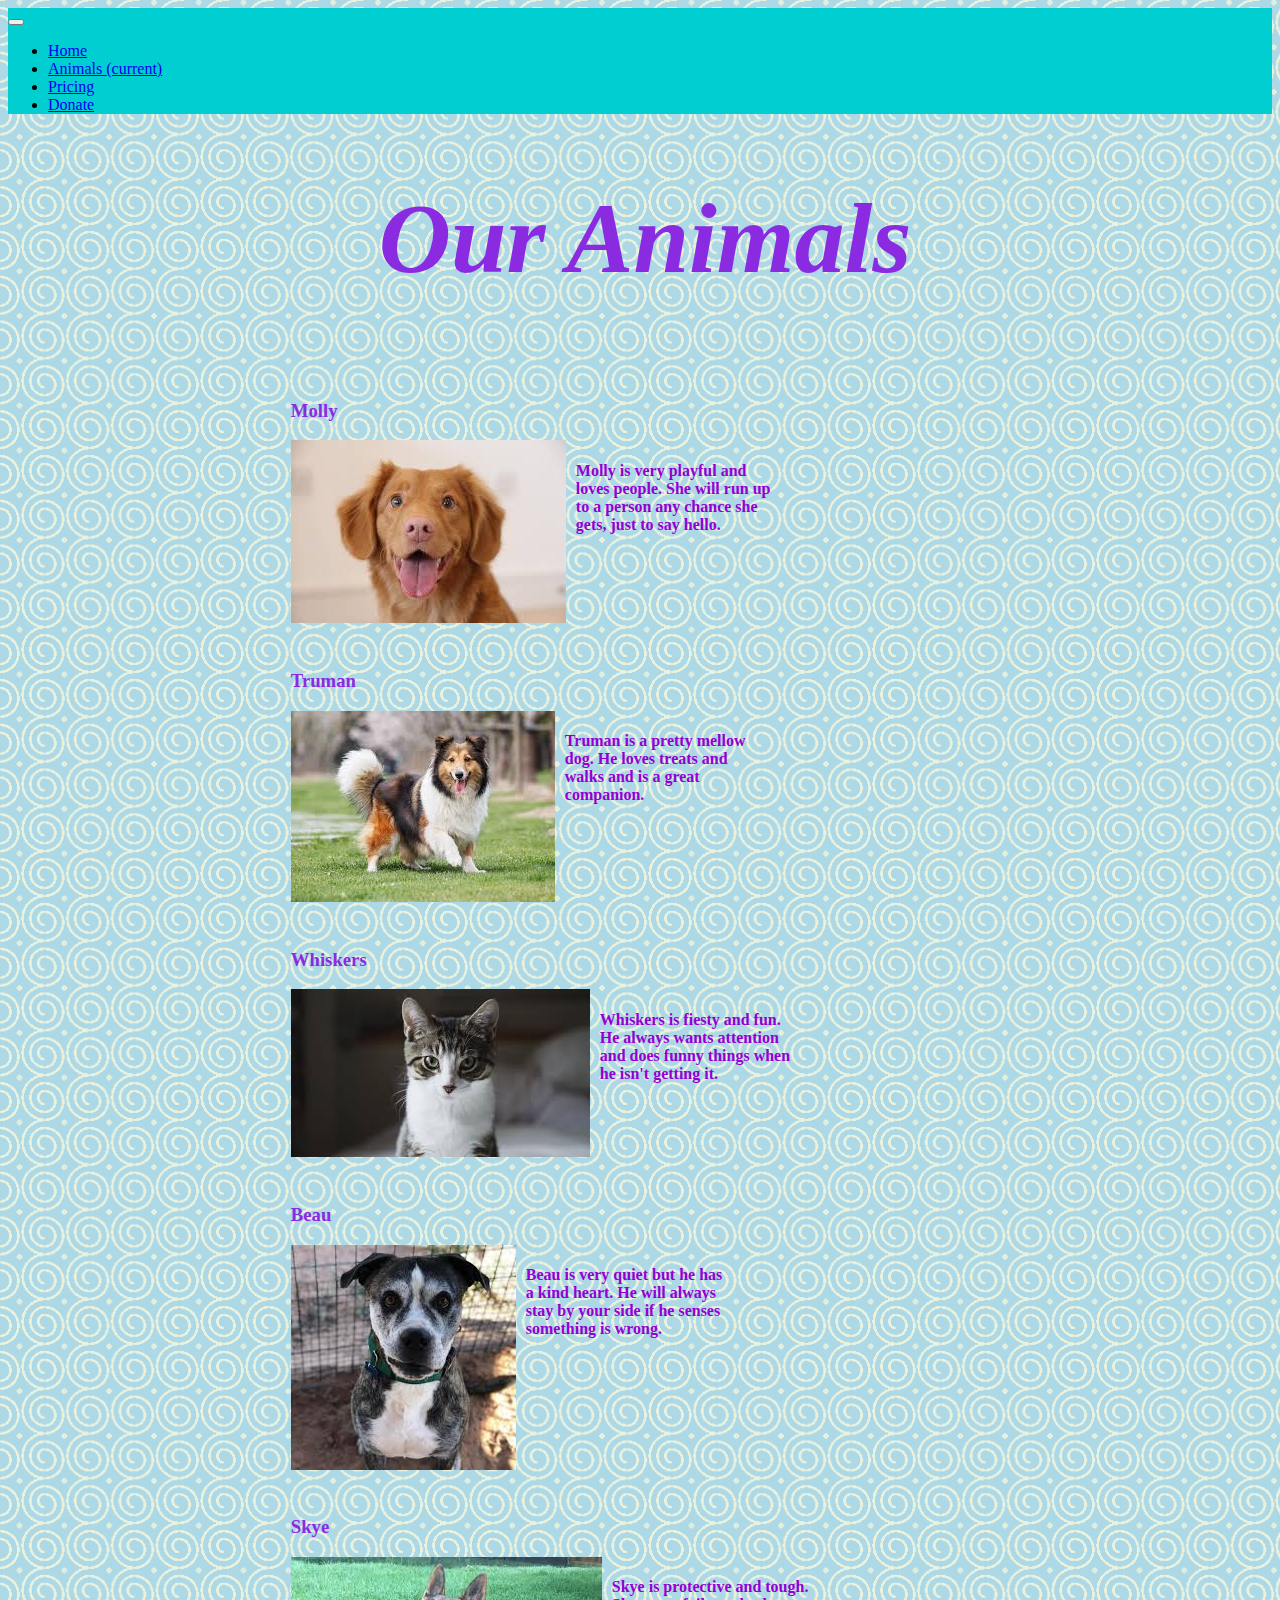
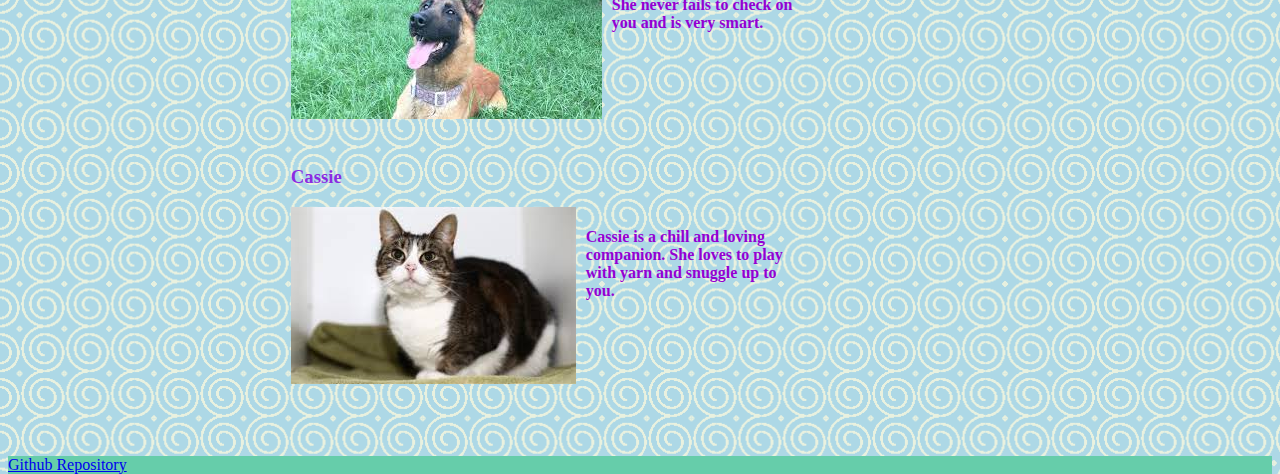
==== pages/animals.html @ 18cdafaa "finished project" ====
<!DOCTYPE html>
<html>

<head>
    <link rel="stylesheet" href="https://stackpath.bootstrapcdn.com/bootstrap/4.1.3/css/bootstrap.min.css" integrity="sha384-MCw98/SFnGE8fJT3GXwEOngsV7Zt27NXFoaoApmYm81iuXoPkFOJwJ8ERdknLPMO" crossorigin="anonymous">
    <link rel="stylesheet" href="../css/styles.css" />
</head>

<body>
    <nav class="navbar navbar-light" style="background-color: DarkTurquoise;">
        <button class="navbar-toggler" type="button" data-toggle="collapse" data-target="#navbarNav" aria-controls="navbarNav" aria-expanded="false" aria-label="Toggle navigation">
    <span class="navbar-toggler-icon"></span>
    </button>

        <div class="collapse navbar-collapse" id="navbarNav">
            <ul class="navbar-nav">
                <li class="nav-item">
                    <a class="nav-link" href="../">Home</a>
                </li>
                <li class="nav-item">
                    <a class="nav-link active" href="animals.html">Animals <span class="sr-only">(current)</span></a>
                </li>
                <li class="nav-item">
                    <a class="nav-link" href="pricing.html">Pricing</a>
                </li>
                <li class="nav-item">
                    <a class="nav-link" href="donate.html">Donate</a>
                </li>
            </ul>
        </div>
    </nav>

    <h1 class="ctitle"> Our Animals </h1>
    <br>

    <div style="padding-left: 20%;">
        <h3 style="padding-left: 30px; color: BlueViolet;"> Molly </h3>
        <div style="display: flex;">
            <img style="padding-left: 30px; padding-bottom: 10px;" src="../images/dog1.jpg">
            <h4 style="width: 20%; padding-left: 10px; color: DarkViolet;"> Molly is very playful and loves people. She will run up to a person any chance she gets, just to say hello. </p>
        </div>
        <br>
        <h3 style="padding-left: 30px; color: BlueViolet;"> Truman </h3>
        <div style="display: flex;">
            <img style="padding-left: 30px; padding-bottom: 10px;" src="../images/Dog2.jpg">
            <h4 style="width: 20%; padding-left: 10px; color: DarkViolet;"> Truman is a pretty mellow dog. He loves treats and walks and is a great companion. </p>
        </div>
        <br>
        <h3 style="padding-left: 30px; color: BlueViolet;"> Whiskers </h3>
        <div style="display: flex;">
            <img style="padding-left: 30px; padding-bottom: 10px;" src="../images/Cat1.jpg">
            <h4 style="width: 20%; padding-left: 10px; color: DarkViolet;"> Whiskers is fiesty and fun. He always wants attention and does funny things when he isn't getting it. </p>
        </div>
        <br>
        <h3 style="padding-left: 30px; color: BlueViolet;"> Beau </h3>
        <div style="display: flex;">
            <img style="padding-left: 30px; padding-bottom: 10px;" src="../images/Dog3.jpg">
            <h4 style="width: 20%; padding-left: 10px; color: DarkViolet;"> Beau is very quiet but he has a kind heart. He will always stay by your side if he senses something is wrong. </p>
        </div>
        <br>
        <h3 style="padding-left: 30px; color: BlueViolet;"> Skye </h3>
        <div style="display: flex;">
            <img style="padding-left: 30px; padding-bottom: 10px;" src="../images/Dog4.jpg">
            <h4 style="width: 20%; padding-left: 10px; color: DarkViolet;"> Skye is protective and tough. She never fails to check on you and is very smart. </p>
        </div>
        <br>
        <h3 style="padding-left: 30px; color: BlueViolet;"> Cassie </h3>
        <div style="display: flex;">
            <img style="padding-left: 30px;" src="../images/Cat2.jpg">
            <h4 style="width: 20%; padding-left: 10px; color: DarkViolet;"> Cassie is a chill and loving companion. She loves to play with yarn and snuggle up to you. </p>
        </div>
    </div>


    <br><br><br><br>


    <div class="navbar fixed-bottom" style="background-color: MediumAquamarine">
        <a href="https://github.com/chantelprows/creative-project-1"> Github Repository </a>
    </div>

    <script src="https://code.jquery.com/jquery-3.3.1.slim.min.js" integrity="sha384-q8i/X+965DzO0rT7abK41JStQIAqVgRVzpbzo5smXKp4YfRvH+8abtTE1Pi6jizo" crossorigin="anonymous"></script>
    <script src="https://cdnjs.cloudflare.com/ajax/libs/popper.js/1.14.3/umd/popper.min.js" integrity="sha384-ZMP7rVo3mIykV+2+9J3UJ46jBk0WLaUAdn689aCwoqbBJiSnjAK/l8WvCWPIPm49" crossorigin="anonymous"></script>
    <script src="https://stackpath.bootstrapcdn.com/bootstrap/4.1.3/js/bootstrap.min.js" integrity="sha384-ChfqqxuZUCnJSK3+MXmPNIyE6ZbWh2IMqE241rYiqJxyMiZ6OW/JmZQ5stwEULTy" crossorigin="anonymous"></script>
</body>

</html>
---- css/styles.css ----
HTML {
    height: 100%;
}

BODY {
    background: radial-gradient(circle at right, rgba(233, 241, 223, 0) 0.3333333333em, #e9f1df 0.3333333333em, #e9f1df 0.4888888889em, rgba(233, 241, 223, 0) 0.4888888889em, rgba(233, 241, 223, 0) 0.8222222222em, #e9f1df 0.8222222222em, #e9f1df 0.9777777778em, rgba(233, 241, 223, 0) 0.9777777778em, rgba(233, 241, 223, 0) 1.3111111111em, #e9f1df 1.3111111111em, #e9f1df 1.4666666667em, rgba(233, 241, 223, 0) 1.4666666667em) 0 0, radial-gradient(circle at left, rgba(233, 241, 223, 0) 0.5777777778em, #e9f1df 0.5777777778em, #e9f1df 0.7333333333em, rgba(233, 241, 223, 0) 0.7333333333em, rgba(233, 241, 223, 0) 1.0666666667em, #e9f1df 1.0666666667em, #e9f1df 1.2222222222em, rgba(233, 241, 223, 0) 1.2222222222em) 0 3.0514619883em, linear-gradient(to right top, #e9f1df 0.1555555556em, rgba(233, 241, 223, 0) 0.1555555556em) 1.2222222222em 0.1555555556em, linear-gradient(to left top, #e9f1df 0.1555555556em, rgba(233, 241, 223, 0) 0.1555555556em) 1.2222222222em 0.1555555556em, linear-gradient(to right bottom, #e9f1df 0.1555555556em, rgba(233, 241, 223, 0) 0.1555555556em) 1.2222222222em 0.1555555556em, linear-gradient(to left bottom, #e9f1df 0.1555555556em, rgba(233, 241, 223, 0) 0.1555555556em) 1.2222222222em 0.1555555556em;
    background-size: 2.8em 2.8em;
    background-color: lightblue;
}

.ctitle {
    font-style: italic;
    color: BlueViolet;
    padding-left: 10px;
    text-align: center;
    font-size: 100px;
}

.big-doggo {
    height: 30%;
    width: 30%;
    display: block;
    margin-left: auto;
    margin-right: auto; 
}
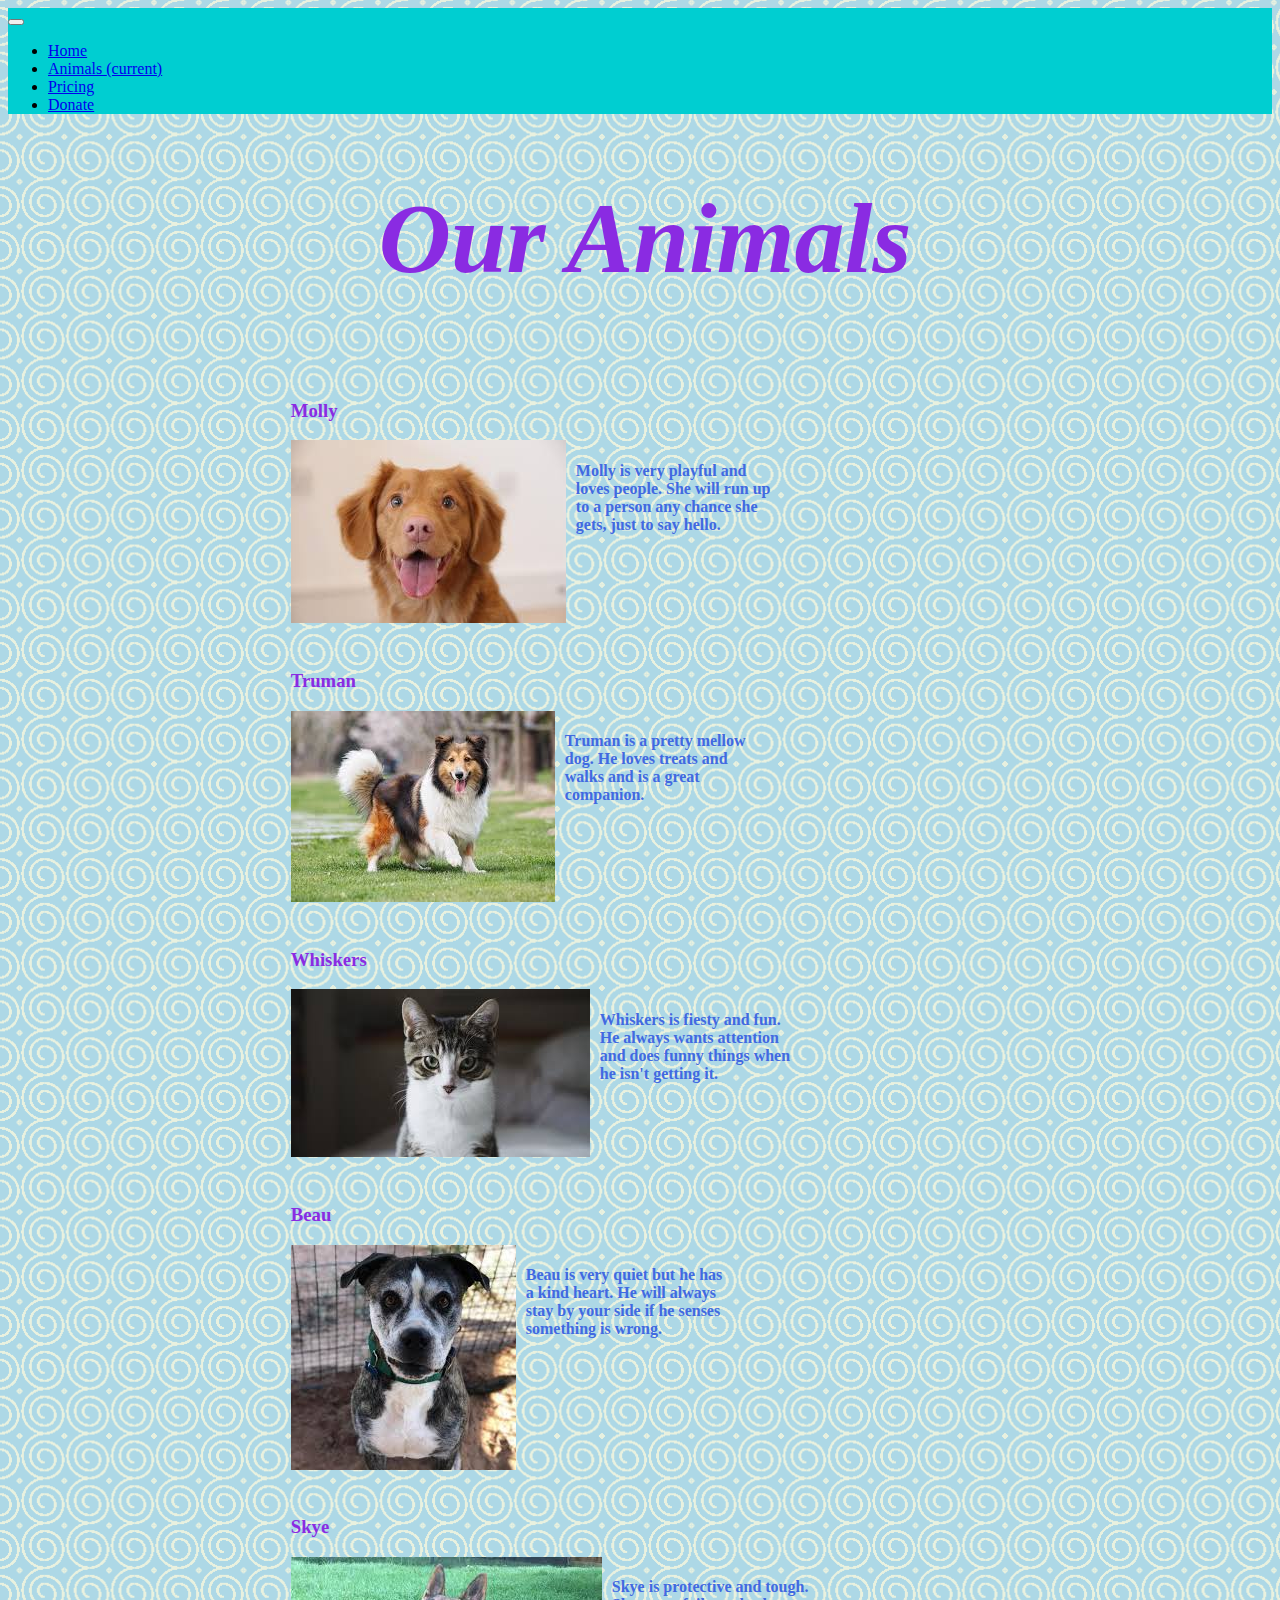
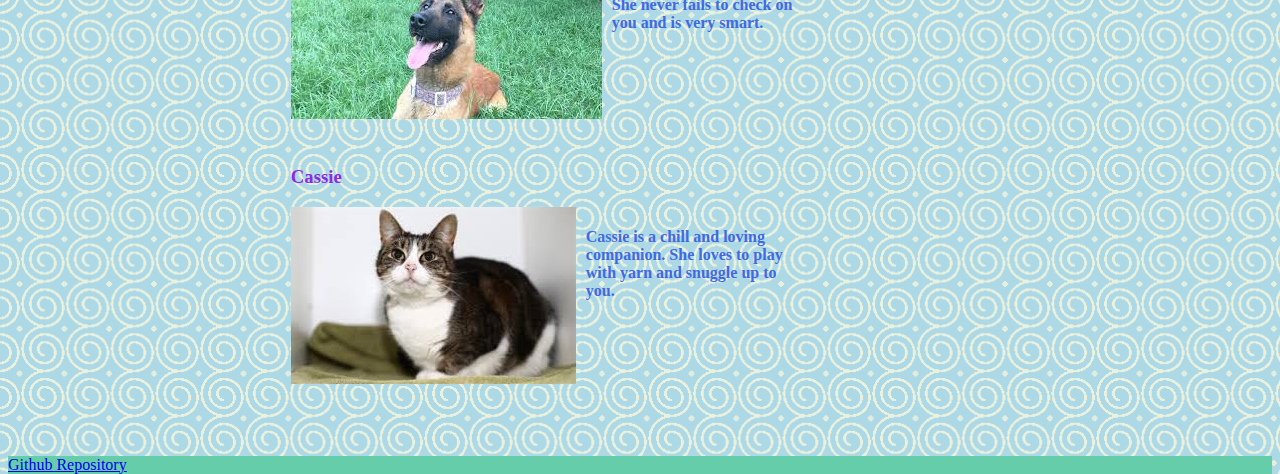
==== commit 6038a1b9: "tweaks" ====
--- a/pages/animals.html
+++ b/pages/animals.html
@@ -37,37 +37,37 @@
         <h3 style="padding-left: 30px; color: BlueViolet;"> Molly </h3>
         <div style="display: flex;">
             <img style="padding-left: 30px; padding-bottom: 10px;" src="../images/dog1.jpg">
-            <h4 style="width: 20%; padding-left: 10px; color: DarkViolet;"> Molly is very playful and loves people. She will run up to a person any chance she gets, just to say hello. </p>
+            <h4 style="width: 20%; padding-left: 10px; color: RoyalBlue;"> Molly is very playful and loves people. She will run up to a person any chance she gets, just to say hello. </p>
         </div>
         <br>
         <h3 style="padding-left: 30px; color: BlueViolet;"> Truman </h3>
         <div style="display: flex;">
             <img style="padding-left: 30px; padding-bottom: 10px;" src="../images/Dog2.jpg">
-            <h4 style="width: 20%; padding-left: 10px; color: DarkViolet;"> Truman is a pretty mellow dog. He loves treats and walks and is a great companion. </p>
+            <h4 style="width: 20%; padding-left: 10px; color: RoyalBlue;"> Truman is a pretty mellow dog. He loves treats and walks and is a great companion. </p>
         </div>
         <br>
         <h3 style="padding-left: 30px; color: BlueViolet;"> Whiskers </h3>
         <div style="display: flex;">
             <img style="padding-left: 30px; padding-bottom: 10px;" src="../images/Cat1.jpg">
-            <h4 style="width: 20%; padding-left: 10px; color: DarkViolet;"> Whiskers is fiesty and fun. He always wants attention and does funny things when he isn't getting it. </p>
+            <h4 style="width: 20%; padding-left: 10px; color: RoyalBlue;"> Whiskers is fiesty and fun. He always wants attention and does funny things when he isn't getting it. </p>
         </div>
         <br>
         <h3 style="padding-left: 30px; color: BlueViolet;"> Beau </h3>
         <div style="display: flex;">
             <img style="padding-left: 30px; padding-bottom: 10px;" src="../images/Dog3.jpg">
-            <h4 style="width: 20%; padding-left: 10px; color: DarkViolet;"> Beau is very quiet but he has a kind heart. He will always stay by your side if he senses something is wrong. </p>
+            <h4 style="width: 20%; padding-left: 10px; color: RoyalBlue;"> Beau is very quiet but he has a kind heart. He will always stay by your side if he senses something is wrong. </p>
         </div>
         <br>
         <h3 style="padding-left: 30px; color: BlueViolet;"> Skye </h3>
         <div style="display: flex;">
             <img style="padding-left: 30px; padding-bottom: 10px;" src="../images/Dog4.jpg">
-            <h4 style="width: 20%; padding-left: 10px; color: DarkViolet;"> Skye is protective and tough. She never fails to check on you and is very smart. </p>
+            <h4 style="width: 20%; padding-left: 10px; color: RoyalBlue;"> Skye is protective and tough. She never fails to check on you and is very smart. </p>
         </div>
         <br>
         <h3 style="padding-left: 30px; color: BlueViolet;"> Cassie </h3>
         <div style="display: flex;">
             <img style="padding-left: 30px;" src="../images/Cat2.jpg">
-            <h4 style="width: 20%; padding-left: 10px; color: DarkViolet;"> Cassie is a chill and loving companion. She loves to play with yarn and snuggle up to you. </p>
+            <h4 style="width: 20%; padding-left: 10px; color: RoyalBlue;"> Cassie is a chill and loving companion. She loves to play with yarn and snuggle up to you. </p>
         </div>
     </div>
 
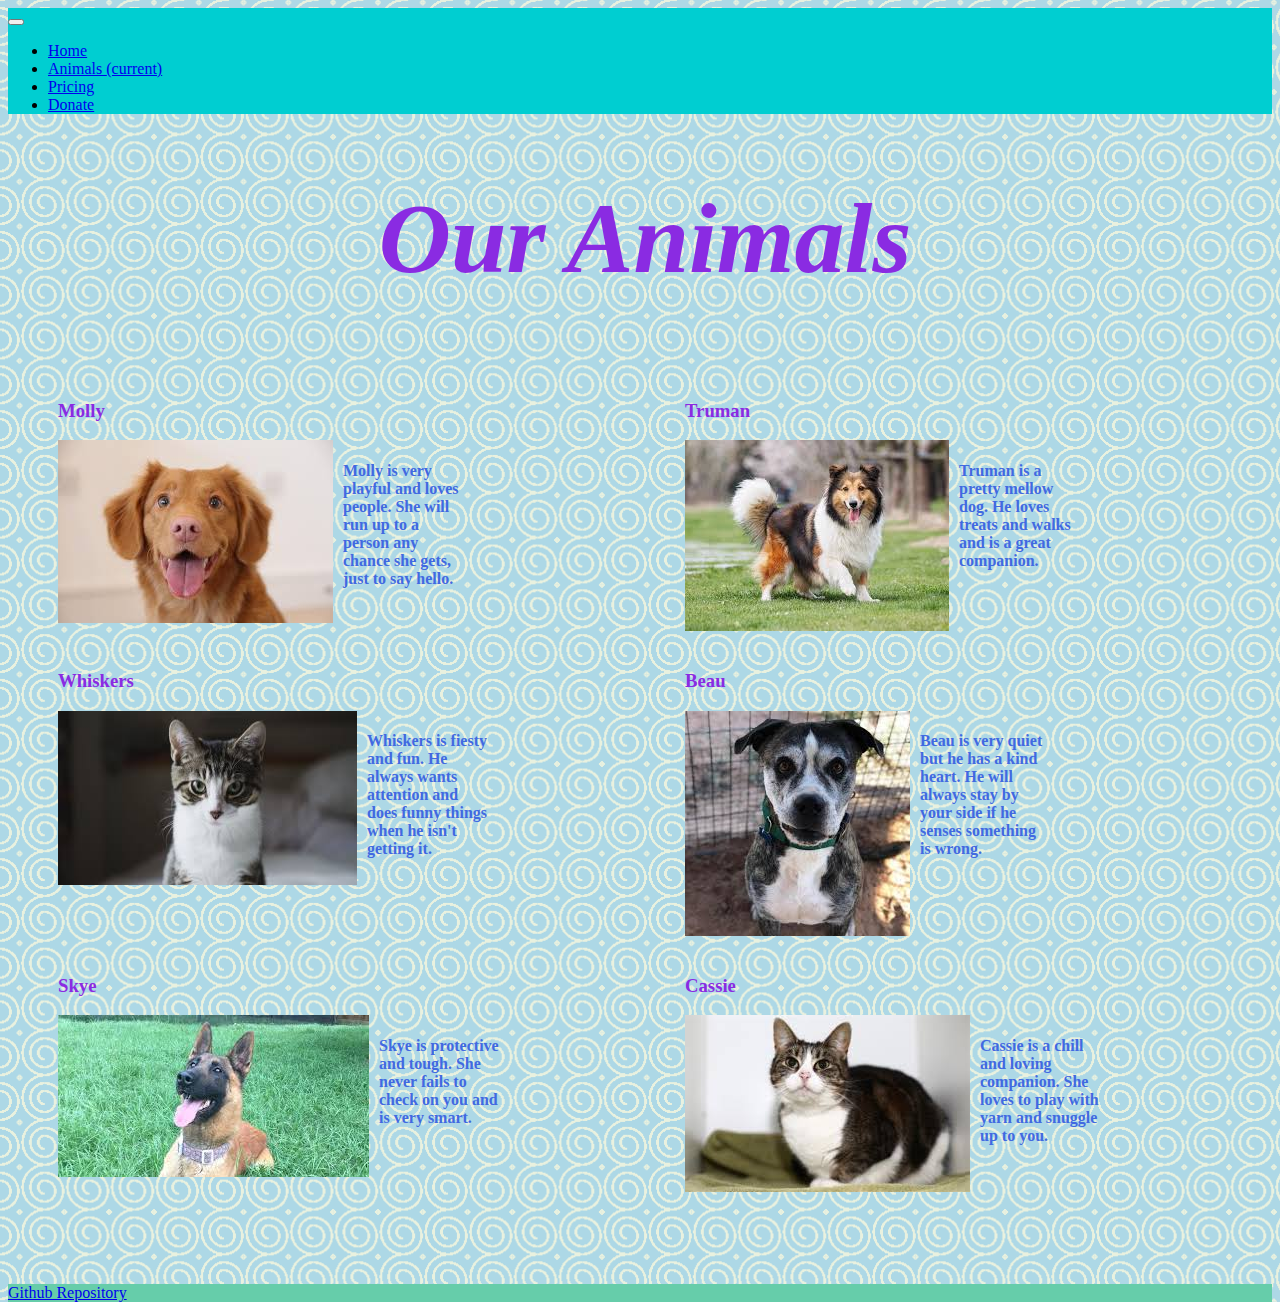
==== commit 39f7b860: "add titles and grid" ====
--- a/pages/animals.html
+++ b/pages/animals.html
@@ -4,13 +4,14 @@
 <head>
     <link rel="stylesheet" href="https://stackpath.bootstrapcdn.com/bootstrap/4.1.3/css/bootstrap.min.css" integrity="sha384-MCw98/SFnGE8fJT3GXwEOngsV7Zt27NXFoaoApmYm81iuXoPkFOJwJ8ERdknLPMO" crossorigin="anonymous">
     <link rel="stylesheet" href="../css/styles.css" />
+    <title>Our animals</title>
 </head>
 
 <body>
     <nav class="navbar navbar-light" style="background-color: DarkTurquoise;">
         <button class="navbar-toggler" type="button" data-toggle="collapse" data-target="#navbarNav" aria-controls="navbarNav" aria-expanded="false" aria-label="Toggle navigation">
-    <span class="navbar-toggler-icon"></span>
-    </button>
+            <span class="navbar-toggler-icon"></span>
+        </button>
 
         <div class="collapse navbar-collapse" id="navbarNav">
             <ul class="navbar-nav">
@@ -33,43 +34,50 @@
     <h1 class="ctitle"> Our Animals </h1>
     <br>
 
-    <div style="padding-left: 20%;">
-        <h3 style="padding-left: 30px; color: BlueViolet;"> Molly </h3>
-        <div style="display: flex;">
-            <img style="padding-left: 30px; padding-bottom: 10px;" src="../images/dog1.jpg">
-            <h4 style="width: 20%; padding-left: 10px; color: RoyalBlue;"> Molly is very playful and loves people. She will run up to a person any chance she gets, just to say hello. </p>
+    <section style="display: grid; grid-template: auto auto auto auto auto / 1fr 1fr; grid-column-gap: 10px; grid-row-gap: 10px; padding-left: 20px;">
+        <div>
+            <h3 style="padding-left: 30px; color: BlueViolet;"> Molly </h3>
+            <div style="display: flex;">
+                <img style="padding-left: 30px; padding-bottom: 10px;" src="../images/dog1.jpg">
+                <h4 style="width: 20%; padding-left: 10px; color: RoyalBlue;"> Molly is very playful and loves people. She will run up to a person any chance she gets, just to say hello. </p>
+            </div>
         </div>
-        <br>
-        <h3 style="padding-left: 30px; color: BlueViolet;"> Truman </h3>
-        <div style="display: flex;">
-            <img style="padding-left: 30px; padding-bottom: 10px;" src="../images/Dog2.jpg">
-            <h4 style="width: 20%; padding-left: 10px; color: RoyalBlue;"> Truman is a pretty mellow dog. He loves treats and walks and is a great companion. </p>
+        <div>
+            <h3 style="padding-left: 30px; color: BlueViolet;"> Truman </h3>
+            <div style="display: flex;">
+                <img style="padding-left: 30px; padding-bottom: 10px;" src="../images/Dog2.jpg">
+                <h4 style="width: 20%; padding-left: 10px; color: RoyalBlue;"> Truman is a pretty mellow dog. He loves treats and walks and is a great companion. </p>
+            </div>
         </div>
-        <br>
-        <h3 style="padding-left: 30px; color: BlueViolet;"> Whiskers </h3>
-        <div style="display: flex;">
-            <img style="padding-left: 30px; padding-bottom: 10px;" src="../images/Cat1.jpg">
-            <h4 style="width: 20%; padding-left: 10px; color: RoyalBlue;"> Whiskers is fiesty and fun. He always wants attention and does funny things when he isn't getting it. </p>
+        <div>
+            <h3 style="padding-left: 30px; color: BlueViolet;"> Whiskers </h3>
+            <div style="display: flex;">
+                <img style="padding-left: 30px; padding-bottom: 10px;" src="../images/Cat1.jpg">
+                <h4 style="width: 20%; padding-left: 10px; color: RoyalBlue;"> Whiskers is fiesty and fun. He always wants attention and does funny things when he isn't getting it. </p>
+            </div>
         </div>
-        <br>
-        <h3 style="padding-left: 30px; color: BlueViolet;"> Beau </h3>
-        <div style="display: flex;">
-            <img style="padding-left: 30px; padding-bottom: 10px;" src="../images/Dog3.jpg">
-            <h4 style="width: 20%; padding-left: 10px; color: RoyalBlue;"> Beau is very quiet but he has a kind heart. He will always stay by your side if he senses something is wrong. </p>
+        <div>
+            <h3 style="padding-left: 30px; color: BlueViolet;"> Beau </h3>
+            <div style="display: flex;">
+                <img style="padding-left: 30px; padding-bottom: 10px;" src="../images/Dog3.jpg">
+                <h4 style="width: 20%; padding-left: 10px; color: RoyalBlue;"> Beau is very quiet but he has a kind heart. He will always stay by your side if he senses something is wrong. </p>
+            </div>
         </div>
-        <br>
-        <h3 style="padding-left: 30px; color: BlueViolet;"> Skye </h3>
-        <div style="display: flex;">
-            <img style="padding-left: 30px; padding-bottom: 10px;" src="../images/Dog4.jpg">
-            <h4 style="width: 20%; padding-left: 10px; color: RoyalBlue;"> Skye is protective and tough. She never fails to check on you and is very smart. </p>
+        <div>
+            <h3 style="padding-left: 30px; color: BlueViolet;"> Skye </h3>
+            <div style="display: flex;">
+                <img style="padding-left: 30px; padding-bottom: 10px;" src="../images/Dog4.jpg">
+                <h4 style="width: 20%; padding-left: 10px; color: RoyalBlue;"> Skye is protective and tough. She never fails to check on you and is very smart. </p>
+            </div>
         </div>
-        <br>
-        <h3 style="padding-left: 30px; color: BlueViolet;"> Cassie </h3>
-        <div style="display: flex;">
-            <img style="padding-left: 30px;" src="../images/Cat2.jpg">
-            <h4 style="width: 20%; padding-left: 10px; color: RoyalBlue;"> Cassie is a chill and loving companion. She loves to play with yarn and snuggle up to you. </p>
+        <div>
+            <h3 style="padding-left: 30px; color: BlueViolet;"> Cassie </h3>
+            <div style="display: flex;">
+                <img style="padding-left: 30px;" src="../images/Cat2.jpg">
+                <h4 style="width: 20%; padding-left: 10px; color: RoyalBlue;"> Cassie is a chill and loving companion. She loves to play with yarn and snuggle up to you. </p>
+            </div>
         </div>
-    </div>
+    </section>
 
 
     <br><br><br><br>
--- a/css/styles.css
+++ b/css/styles.css
@@ -22,5 +22,4 @@
     display: block;
     margin-left: auto;
     margin-right: auto; 
-}
-
+}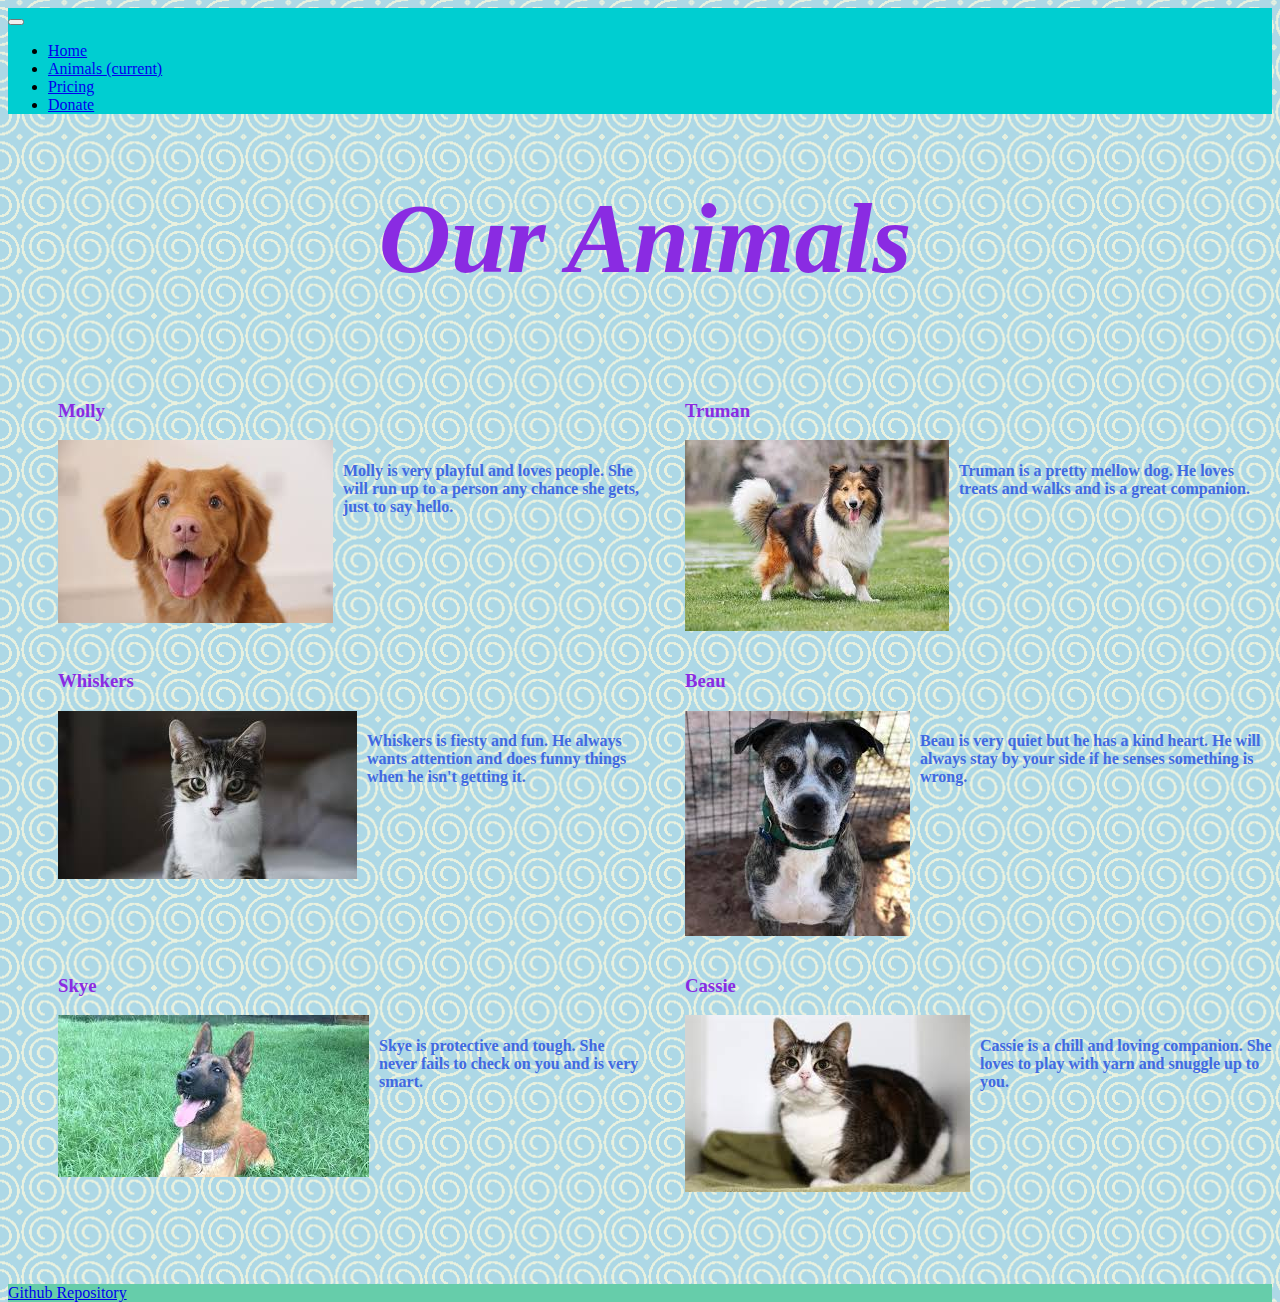
==== commit e9192122: "tweaks" ====
--- a/pages/animals.html
+++ b/pages/animals.html
@@ -39,42 +39,42 @@
             <h3 style="padding-left: 30px; color: BlueViolet;"> Molly </h3>
             <div style="display: flex;">
                 <img style="padding-left: 30px; padding-bottom: 10px;" src="../images/dog1.jpg">
-                <h4 style="width: 20%; padding-left: 10px; color: RoyalBlue;"> Molly is very playful and loves people. She will run up to a person any chance she gets, just to say hello. </p>
+                <h4 style="padding-left: 10px; color: RoyalBlue;"> Molly is very playful and loves people. She will run up to a person any chance she gets, just to say hello. </p>
             </div>
         </div>
         <div>
             <h3 style="padding-left: 30px; color: BlueViolet;"> Truman </h3>
             <div style="display: flex;">
                 <img style="padding-left: 30px; padding-bottom: 10px;" src="../images/Dog2.jpg">
-                <h4 style="width: 20%; padding-left: 10px; color: RoyalBlue;"> Truman is a pretty mellow dog. He loves treats and walks and is a great companion. </p>
+                <h4 style="padding-left: 10px; color: RoyalBlue;"> Truman is a pretty mellow dog. He loves treats and walks and is a great companion. </p>
             </div>
         </div>
         <div>
             <h3 style="padding-left: 30px; color: BlueViolet;"> Whiskers </h3>
             <div style="display: flex;">
                 <img style="padding-left: 30px; padding-bottom: 10px;" src="../images/Cat1.jpg">
-                <h4 style="width: 20%; padding-left: 10px; color: RoyalBlue;"> Whiskers is fiesty and fun. He always wants attention and does funny things when he isn't getting it. </p>
+                <h4 style="padding-left: 10px; color: RoyalBlue;"> Whiskers is fiesty and fun. He always wants attention and does funny things when he isn't getting it. </p>
             </div>
         </div>
         <div>
             <h3 style="padding-left: 30px; color: BlueViolet;"> Beau </h3>
             <div style="display: flex;">
                 <img style="padding-left: 30px; padding-bottom: 10px;" src="../images/Dog3.jpg">
-                <h4 style="width: 20%; padding-left: 10px; color: RoyalBlue;"> Beau is very quiet but he has a kind heart. He will always stay by your side if he senses something is wrong. </p>
+                <h4 style="padding-left: 10px; color: RoyalBlue;"> Beau is very quiet but he has a kind heart. He will always stay by your side if he senses something is wrong. </p>
             </div>
         </div>
         <div>
             <h3 style="padding-left: 30px; color: BlueViolet;"> Skye </h3>
             <div style="display: flex;">
                 <img style="padding-left: 30px; padding-bottom: 10px;" src="../images/Dog4.jpg">
-                <h4 style="width: 20%; padding-left: 10px; color: RoyalBlue;"> Skye is protective and tough. She never fails to check on you and is very smart. </p>
+                <h4 style="padding-left: 10px; color: RoyalBlue;"> Skye is protective and tough. She never fails to check on you and is very smart. </p>
             </div>
         </div>
         <div>
             <h3 style="padding-left: 30px; color: BlueViolet;"> Cassie </h3>
             <div style="display: flex;">
                 <img style="padding-left: 30px;" src="../images/Cat2.jpg">
-                <h4 style="width: 20%; padding-left: 10px; color: RoyalBlue;"> Cassie is a chill and loving companion. She loves to play with yarn and snuggle up to you. </p>
+                <h4 style="padding-left: 10px; color: RoyalBlue;"> Cassie is a chill and loving companion. She loves to play with yarn and snuggle up to you. </p>
             </div>
         </div>
     </section>
